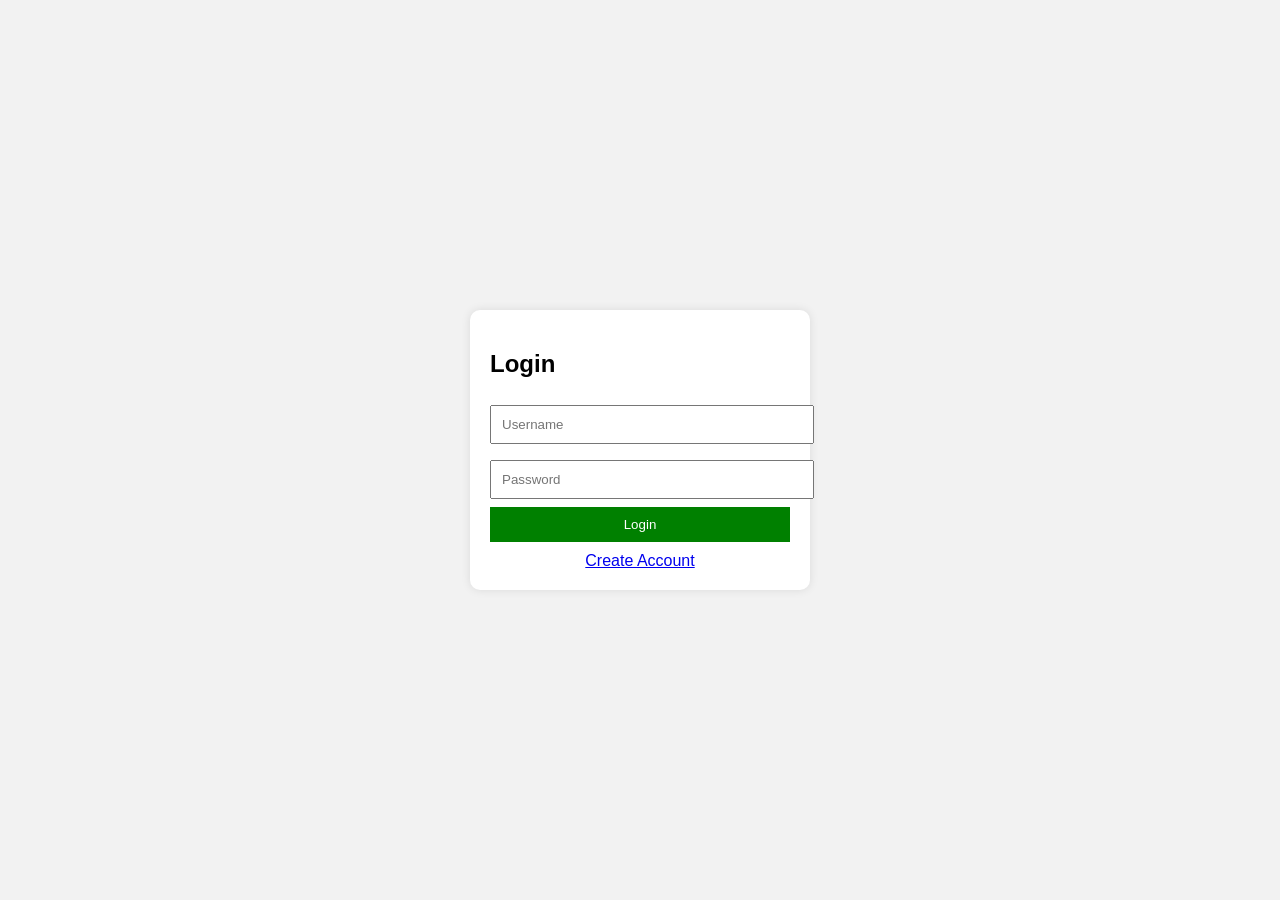
==== src/main/resources/static/Frontend/index.html @ e36290b5 "Initial frontend setup for citizen registration and login UI" ====
<!DOCTYPE html>
<html>
<head>
    <title>Login</title>
    <link rel="stylesheet" href="css/style.css">
</head>
<body>

<div class="container">
    <h2>Login</h2>

    <input type="text" id="username" placeholder="Username">
    <input type="password" id="password" placeholder="Password">

    <button onclick="login()">Login</button>

    <a href="register.html">Create Account</a>
</div>

<script src="js/auth.js"></script>
<script src="js/login.js"></script>

</body>
</html>
---- src/main/resources/static/Frontend/css/style.css ----
body {
    font-family: Arial, sans-serif;
    background: #f2f2f2;
    display: flex;
    justify-content: center;
    align-items: center;
    height: 100vh;
    margin: 0;
}

.container {
    background: white;
    padding: 20px;
    border-radius: 10px;
    width: 300px;
    box-shadow: 0px 0px 10px rgba(0,0,0,0.1);
}

input {
    width: 100%;
    padding: 10px;
    margin: 8px 0;
}

button {
    width: 100%;
    padding: 10px;
    background: green;
    color: white;
    border: none;
    cursor: pointer;
}

button:hover {
    background: darkgreen;
}

a {
    display: block;
    margin-top: 10px;
    text-align: center;
}
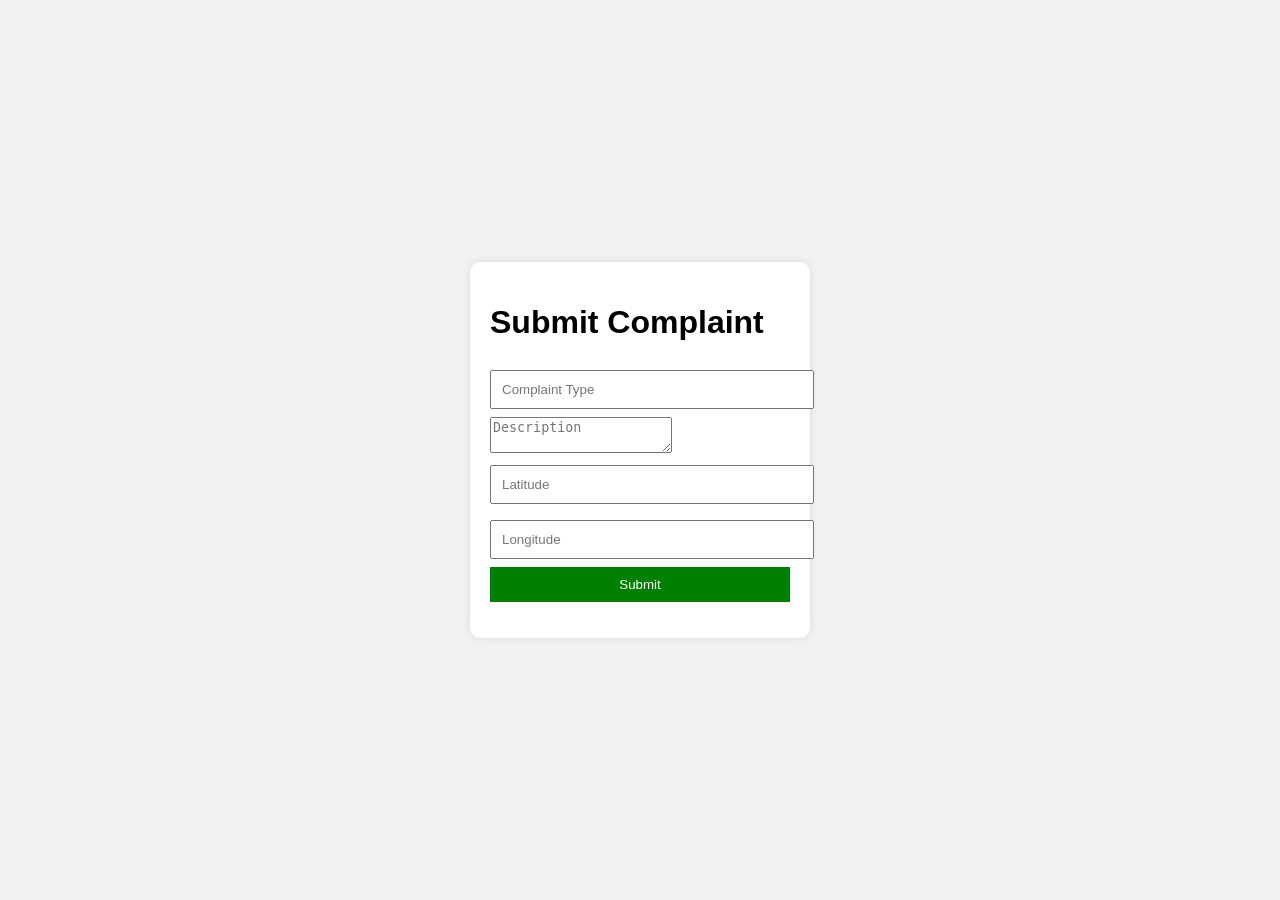
==== commit 7215e13b: "feat: connect complaint form to backend API" ====
--- a/src/main/resources/static/Frontend/index.html
+++ b/src/main/resources/static/Frontend/index.html
@@ -1,24 +1,30 @@
 <!DOCTYPE html>
-<html>
+<html lang="en">
 <head>
-    <title>Login</title>
+    <meta charset="UTF-8">
+    <title>Haritha Complaint System</title>
     <link rel="stylesheet" href="css/style.css">
 </head>
 <body>
 
 <div class="container">
-    <h2>Login</h2>
+    <h1>Submit Complaint</h1>
 
-    <input type="text" id="username" placeholder="Username">
-    <input type="password" id="password" placeholder="Password">
+    <form id="complaintForm">
+        <input type="text" id="complaintType" placeholder="Complaint Type" required>
 
-    <button onclick="login()">Login</button>
+        <textarea id="description" placeholder="Description" required></textarea>
 
-    <a href="register.html">Create Account</a>
+        <input type="number" id="latitude" placeholder="Latitude" step="any" required>
+
+        <input type="number" id="longitude" placeholder="Longitude" step="any" required>
+
+        <button type="submit">Submit</button>
+    </form>
+
+    <p id="message"></p>
 </div>
 
-<script src="js/auth.js"></script>
-<script src="js/login.js"></script>
-
+<script src="js/script.js"></script>
 </body>
 </html>
